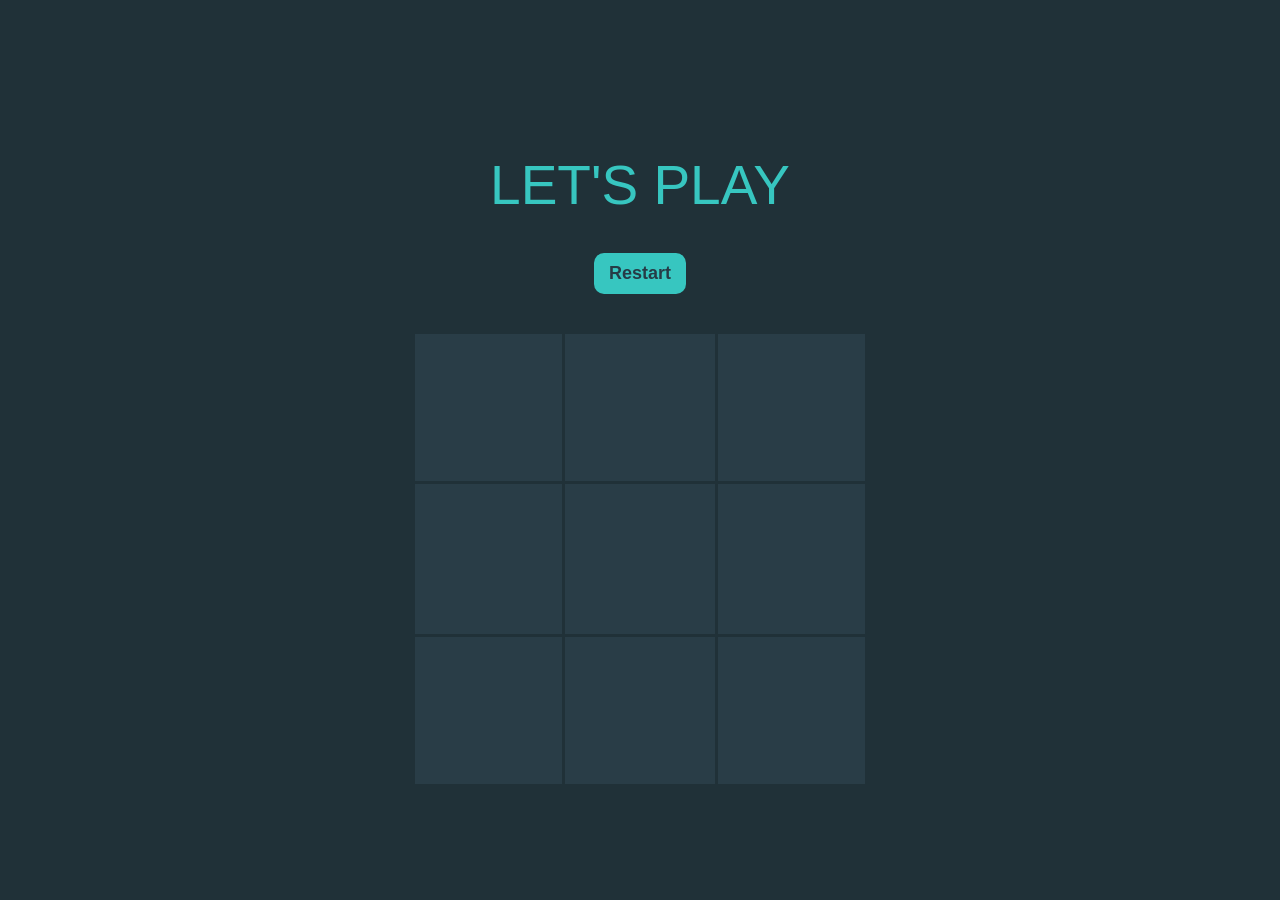
==== TIC-TAC TOE PROJECT-01/index.html @ 75adf054 "add to the code" ====
<!DOCTYPE html>
<html lang="en">
<head>
    <meta charset="UTF-8">
    <meta name="viewport" content="width=device-width, initial-scale=1.0">
    <title>TIC-TAC-TOE</title>
    <link rel="stylesheet" href="style.css">
</head>
<body>
     <div class="container">
        <h1 id="playtext">Let's Play</h1>
        <button id="restartBtn">Restart</button>
        <div class="drawboard">
            <div class="box" id="0"></div>
            <div class="box" id="1"></div>
            <div class="box" id="2"></div>
            <div class="box" id="3"></div>
            <div class="box" id="4"></div>
            <div class="box" id="5"></div>
            <div class="box" id="6"></div>
            <div class="box" id="7"></div>
            <div class="box" id="8"></div>
        </div>

     </div>


    <script src="script.js"></script>
</body>
</html>
---- TIC-TAC TOE PROJECT-01/style.css ----
:root{
    --color: #37c6c0;
}
body{
    height: 100vh;
    margin: 0;
    padding: 0;
    font-family: sans-serif;
    background-color: #203138;
}
*{
    box-sizing: border-box;
}

.container{
    height: 100vh;
    width: 100vw;
    display: flex;
    flex-direction: column;
    justify-content: center;
    align-items: center;
    padding: 40px;
   
    
}
h1{
   font-size: 55px;
   font-weight: 500;
   text-transform: uppercase;
   color: var(--color);

}

.drawboard{
    width: 450px;
    height: 450px;
    display: flex;
    flex-wrap: wrap;
    justify-content: center;
    align-items: center;
    margin-top: 40px;
    background-color: #293d47;
}
.box{
    height: 150px;
    width: 150px;
    /* background-color: red; */
    display: flex;
    justify-content: center;
    align-items: center;
    font-size: 150px;
    color: #37c6c0;
}

#restartBtn{
   border-radius: 10px;
   padding: 10px;
   padding-left: 15px;
   padding-right: 15px;
    transition: 200ms transform;
    font-size: 18px;
    font-weight: 700;
    background-color: #37c6c0;
    border: none;
    color: #263b46;
}
button:hover{
    cursor: pointer;
    transform: translateY(-2px);
}
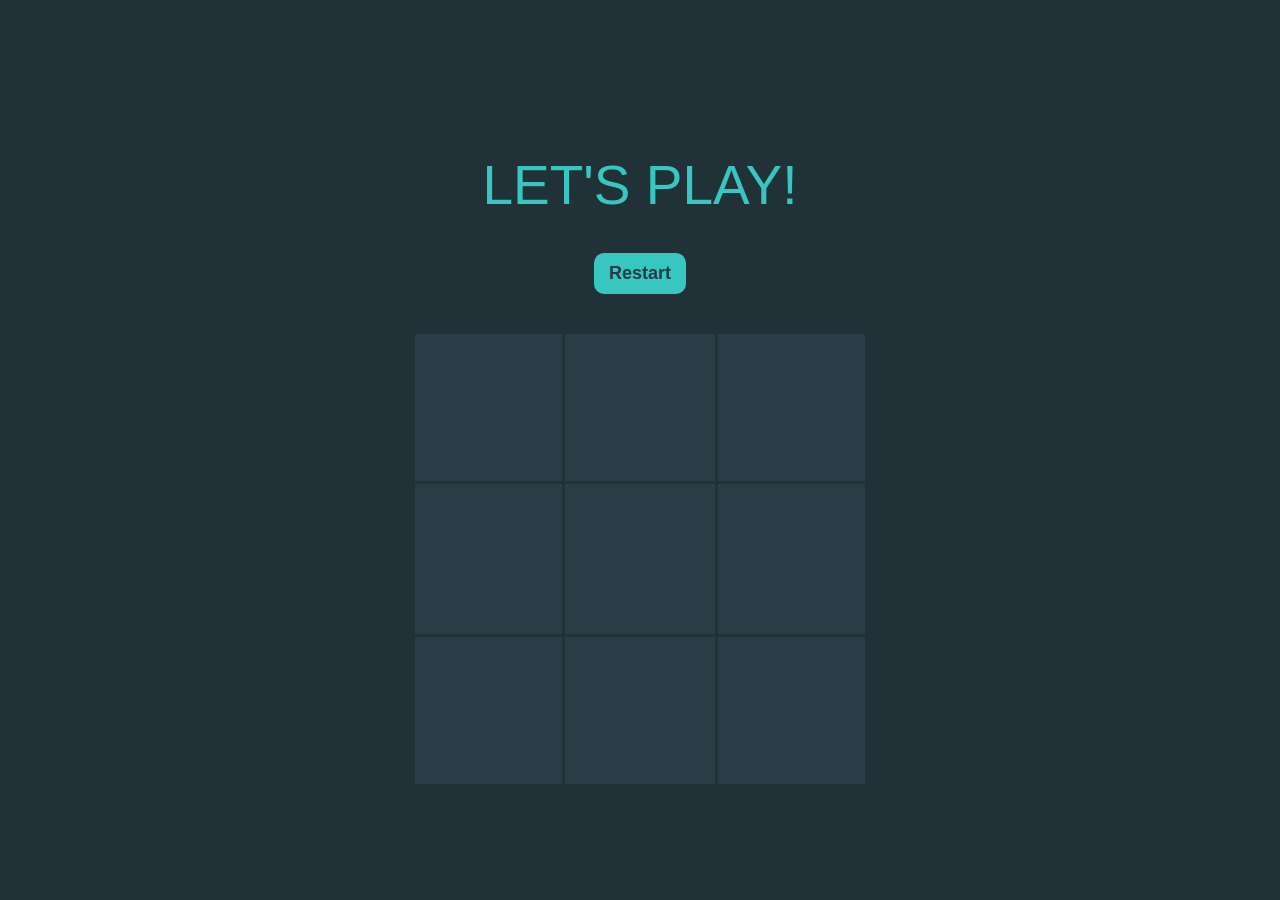
==== commit 7f6afc4c: "add" ====
--- a/TIC-TAC TOE PROJECT-01/index.html
+++ b/TIC-TAC TOE PROJECT-01/index.html
@@ -8,7 +8,7 @@
 </head>
 <body>
      <div class="container">
-        <h1 id="playtext">Let's Play</h1>
+        <h1 id="playtext">Let's Play!</h1>
         <button id="restartBtn">Restart</button>
         <div class="drawboard">
             <div class="box" id="0"></div>
